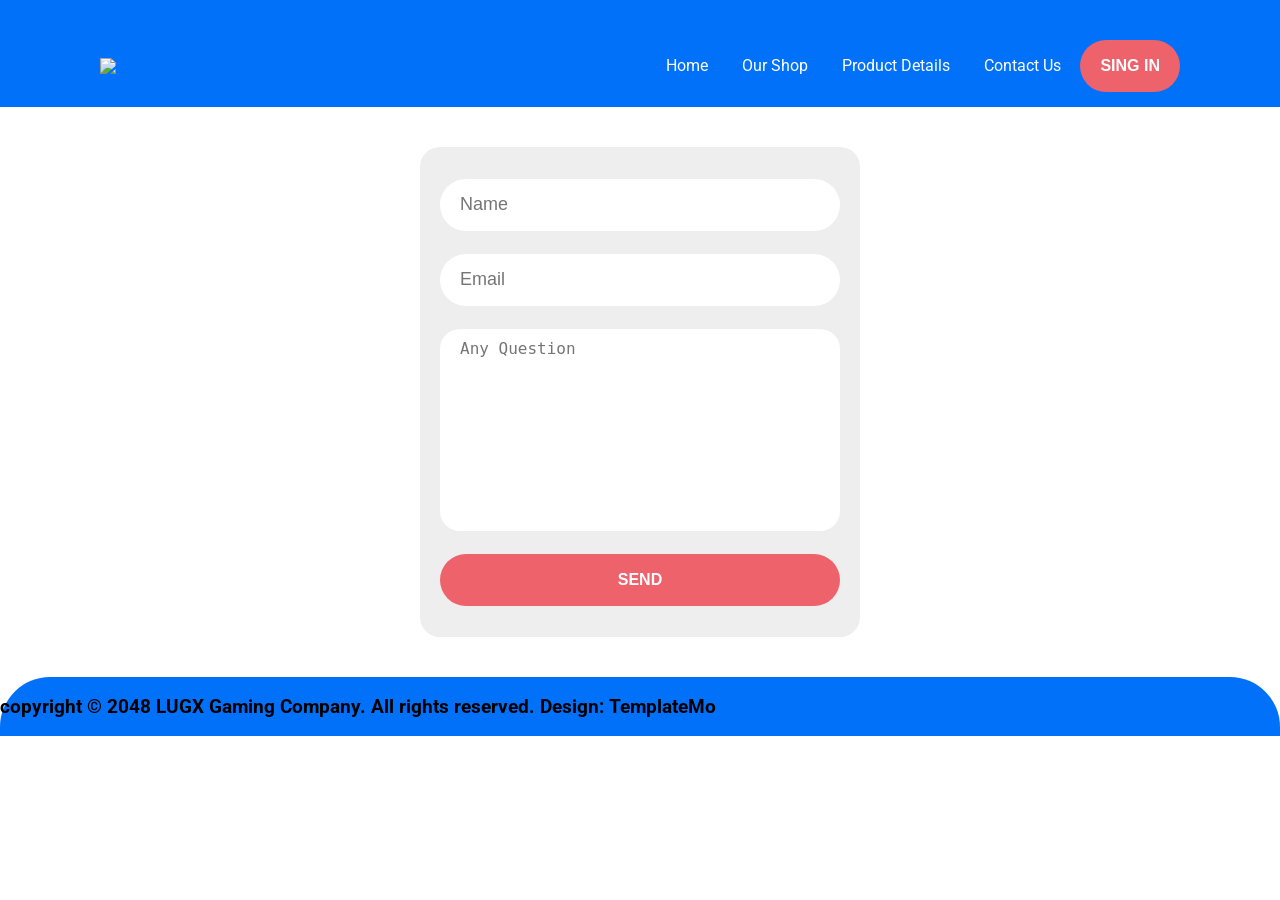
==== contact us.html @ 4f524466 "Add files via upload" ====
<!DOCTYPE html>
<head>
  <title>Contact Us</title>
  <link rel="preconnect" href="https://fonts.googleapis.com" />
  <link rel="preconnect" href="https://fonts.gstatic.com" crossorigin />
  <link
    href="https://fonts.googleapis.com/css2?family=Roboto&display=swap"
    rel="stylesheet"
  />
  <link rel="stylesheet" href="style.css" />
</head>
<body>
  <!--header-->
  <div class="contact-us-header">
    <img class="logo" src="images/logo.png" />
    <div class="header-links">
      <a href="C:\Users\SM-ProTech\OneDrive\Bureau\HTML\TEST.html">Home</a>
      <a href="#">Our Shop</a>
      <a href="#">Product Details </a>
      <a href="#">Contact Us</a>
      <button class="btn">SING IN</button>
    </div>
  </div>
  <div class="form-container">
    <form action="TEST.html">
      <input type="text" placeholder="Name" />
      <input type="email" placeholder="Email" />
      <textarea
        name="question"
        cols="30"
        rows="10"
        placeholder="Any Question"
      ></textarea>
      <button class="btn">Send</button>
    </form>
  </div>
  <!--footer-->
  <div class="footer">
     <h3>copyright © 2048 LUGX Gaming Company. All rights reserved. Design: TemplateMo</h3>
  </div>
</body>
---- style.css ----
body {
    margin: 0%;
    font-family: "Roboto", sans-serif;
  }
  .header {
    background-color: #1f6ac5;
    display: flex;
    justify-content: space-between;
    align-items: center;
    padding: 70px 70px 100px;
  }
  .logo {
    width: 100pc=x;

  }
  .btn {
    border-radius: 50px;
    height: 52px;
    border: none;
    font-weight:600;
    font-size: medium;
    padding: 0 20px;
    background-color: #EE626B;
    color: #fff;
    text-transform: uppercase;
    transition: .3s;

  }
  .btn:hover {
    background-color: #f2858c;
  }

  .header-links a {
    color: white;
    padding: 7px 15px;
    text-decoration: none;
    border-radius: 20px;
  }
  .header-links a:hover {
    background-color: #2386fe;
  }
 
 
  .landing-page {
    background-color: #0171f9;
    display: flex;
    justify-content: space-between;
    padding: 10px 70px 200px;
    align-items: center;
    color: white;
    border-radius: 0 0 80px 80px;
    
  }
  .landing-page-left {
    
    width: 700px;
  }
  .landing-page-left h1{
    font-family: 'Gill Sans', 'Gill Sans MT', Calibri, 'Trebuchet MS', sans-serif;
    font-size: 50px;
  }
  .landing-page-left p {
    color: black;
    font-size: 20px;
    padding: 0px 0px 20px;
  }
  .landing-page-search input {
    border-radius: 50px;
    border: none;
    outline: none;
    height: 50px;
    width: 300px;
    padding: 0 10px;
  }
  .landing-page-search button {
    position: absolute;
    left: 340px;
  }
  .landing-page-container img {
    border-radius: 20px;
    width: 450px;
  }
  .trending-games {
    padding: 100px 50px;
  }
  .trending-games-up {
    display: flex;
    justify-content: space-between;
    align-items: center;
  }
  .trending-games-up h1 {
    margin: 0%;
  }
  .trending-games span {
    color: red;
    text-transform: uppercase;
    font-size: 14px;
  }
  .trending-cards {
    padding-top: 50px;
    display: flex;
    justify-content: space-between;
    
  }
  .card {
    width: 300px;
    background-color: #EEEEEE;
    border-radius: 20px;
  }
  .card img {
    border-radius: 20px 20px 0 0 ;
  }
  
  .card-info {
    display: flex;
    align-items: center;
    justify-content: space-between;
    padding: 5px 25px;
  }
  .shop-log img {
    width: 50px;
    height: 70px;
  }
  .top-games {
    padding: 20px 80px 100px 80px ;
    border-radius: 80px ;
    background-color:#EEEEEE;
    margin: 0%;
  }
  .top-games-up {
    margin: 0%;
    display: flex;
    justify-content: space-between;
    align-items: center;
    padding-bottom: 0px;

  }
  .most-played-cards {
    padding: 20px 10px;
    display: flex;
    justify-content: space-between;
    
  }
  .most-card {
    width: 200px;
    background-color: #EEEEEE;
    border-radius: 20px;  

  }
  .most-card img {
    width: 200px;
    border-radius: 20px 20px 20px 20px ;
  }
  .most-card-info {
    
    align-items: center;
    justify-items:center;
    padding: 5px 25px;
  }
  .top-categories {
    padding: 100px 50px;
  }
  .top-categories-up{
    padding: 20px 220px ;
    justify-items: center;
  }
  .top-categories-cards {
    padding: 50px ;
    display: flex;
    justify-content: space-between;
    gap: 20px;
  }
  .top-card :hover{
    size: 14px;
  }
  .top-card {
    width: 250px;
    background-color: #0171f9;
    border-radius: 20px;

  }
  .top-card img {
    width: 250px;
    border-radius: 20px 20px 20px 20px ;
  }
  .top-card-info {
    
    align-items: center;
    justify-items:center;
    padding: 5px 25px;
  }
  .fin {
    background-color: #0171f9;
    padding: 40px;
    border-radius: 50px 50px 0 0 ;
    justify-items: center;
  }
  .contact-us-header {
    background-color: #0171f9;
    display: flex;
    justify-content: space-between;
    align-items: center;
    padding: 40px 100px 15px;
  }
  .form-container {
    display: flex;
    padding: 40px;
    margin: auto;
    justify-content: center;
    max-width: 1300px;
  }
  .form-container form {
    background-color: #EEEEEE;
    display: flex;
    justify-content: space-around;
    flex-direction: column;
    width: 400px;
    max-width: 400px;
    padding: 20px;
    border-radius: 20px;
    height: 450px;
  }
  
  .form-container form input , textarea {
    outline: none;
    border: none;
    padding-left: 20px;
    font-size: large;
  }
  .form-container input {
    height: 50px;
    border-radius: 50px;
  }

  .form-container textarea {
    border-radius: 20px;
    padding-top: 10px;
    resize: none;
  }    

  .footer {
    background-color: #0171f9;
    border-radius: 50px 50px 0 0;
    display: flex;
    justify-items: center;
    align-items: center;
    margin-bottom: 0;
  }
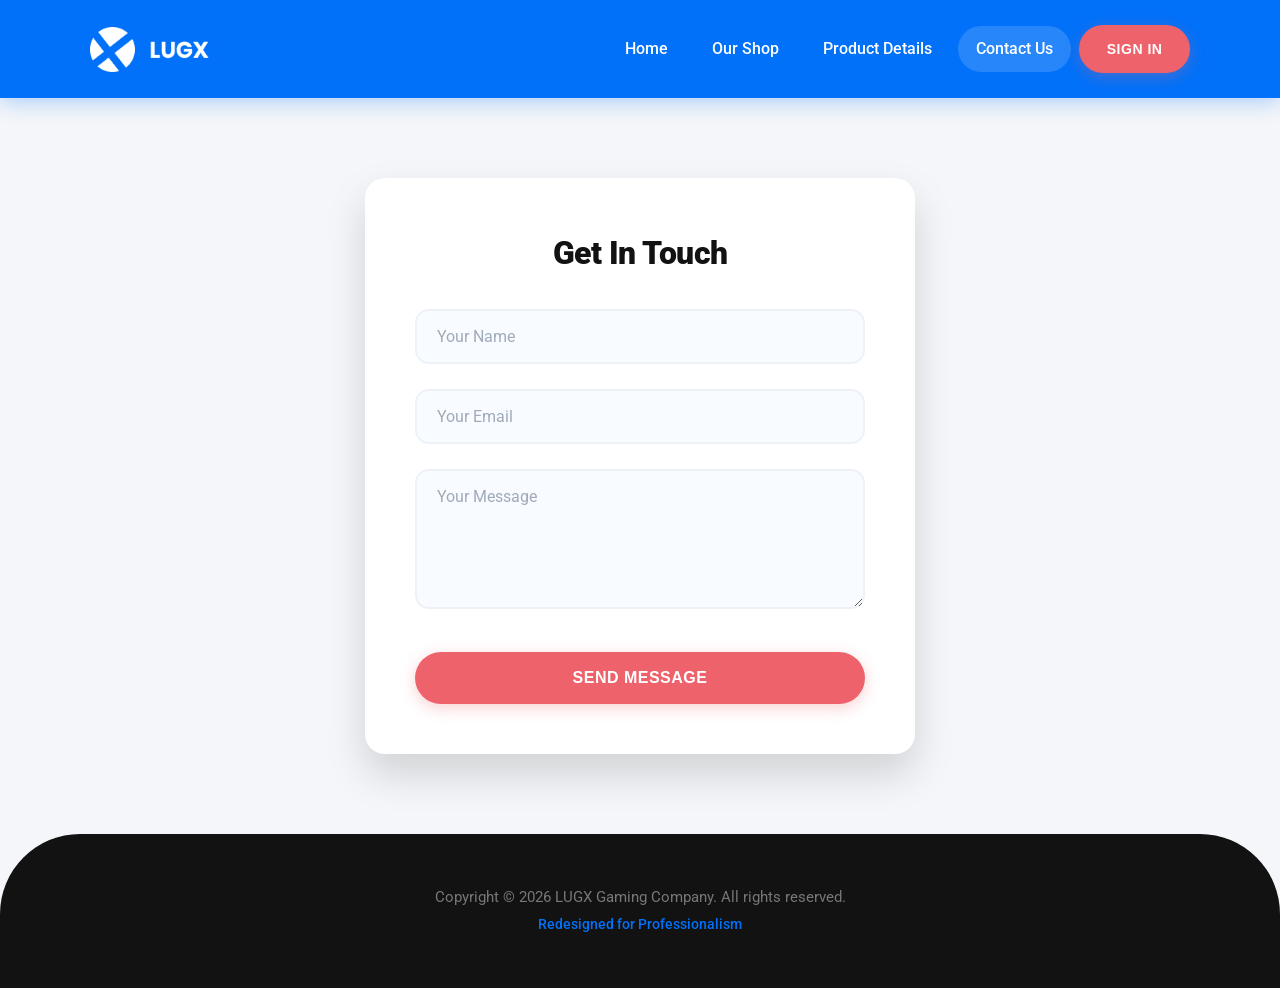
==== commit e0a43e47: "new" ====
--- a/contact us.html
+++ b/contact us.html
@@ -1,41 +1,57 @@
 <!DOCTYPE html>
+<html lang="en">
 <head>
-  <title>Contact Us</title>
+  <meta charset="UTF-8">
+  <meta name="viewport" content="width=device-width, initial-scale=1.0">
+  <title>Contact Us | LUGX STORE</title>
   <link rel="preconnect" href="https://fonts.googleapis.com" />
   <link rel="preconnect" href="https://fonts.gstatic.com" crossorigin />
-  <link
-    href="https://fonts.googleapis.com/css2?family=Roboto&display=swap"
-    rel="stylesheet"
-  />
+  <link href="https://fonts.googleapis.com/css2?family=Roboto:wght@400;500;700;900&display=swap" rel="stylesheet" />
   <link rel="stylesheet" href="style.css" />
 </head>
 <body>
-  <!--header-->
-  <div class="contact-us-header">
-    <img class="logo" src="images/logo.png" />
-    <div class="header-links">
-      <a href="C:\Users\SM-ProTech\OneDrive\Bureau\HTML\TEST.html">Home</a>
+  <!-- Header -->
+  <header class="header">
+    <div class="logo-container">
+      <a href="TEST.html">
+        <img class="logo" src="images/logo.png" alt="LUGX Store Logo" />
+      </a>
+    </div>
+    <nav class="header-links">
+      <a href="TEST.html">Home</a>
       <a href="#">Our Shop</a>
-      <a href="#">Product Details </a>
-      <a href="#">Contact Us</a>
-      <button class="btn">SING IN</button>
-    </div>
-  </div>
-  <div class="form-container">
-    <form action="TEST.html">
-      <input type="text" placeholder="Name" />
-      <input type="email" placeholder="Email" />
-      <textarea
-        name="question"
-        cols="30"
-        rows="10"
-        placeholder="Any Question"
-      ></textarea>
-      <button class="btn">Send</button>
-    </form>
-  </div>
-  <!--footer-->
-  <div class="footer">
-     <h3>copyright © 2048 LUGX Gaming Company. All rights reserved. Design: TemplateMo</h3>
-  </div>
+      <a href="#">Product Details</a>
+      <a href="contact us.html" class="active">Contact Us</a>
+      <button class="btn btn-primary">SIGN IN</button>
+    </nav>
+  </header>
+
+  <main>
+    <section class="contact-section">
+      <div class="form-container">
+        <h2>Get In Touch</h2>
+        <form action="TEST.html" method="GET">
+          <div class="form-group">
+            <input type="text" class="form-control" placeholder="Your Name" required />
+          </div>
+          <div class="form-group">
+            <input type="email" class="form-control" placeholder="Your Email" required />
+          </div>
+          <div class="form-group">
+            <textarea name="question" class="form-control" placeholder="Your Message" required></textarea>
+          </div>
+          <button type="submit" class="btn btn-primary">Send Message</button>
+        </form>
+      </div>
+    </section>
+  </main>
+
+  <!-- Footer -->
+  <footer class="footer">
+    <p>
+      Copyright © 2026 LUGX Gaming Company. All rights reserved.<br>
+      <span class="design-credit">Redesigned for Professionalism</span>
+    </p>
+  </footer>
 </body>
+</html>
--- a/style.css
+++ b/style.css
@@ -1,248 +1,605 @@
+:root {
+  --primary-color: #0171f9;
+  --secondary-color: #ee626b;
+  --secondary-hover: #f2858c;
+  --bg-color: #f4f6f9;
+  --card-bg: #ffffff;
+  --text-dark: #121212;
+  --text-light: #ffffff;
+  --text-muted: #777777;
+  --font-main: "Roboto", sans-serif;
+  --transition: 0.3s ease;
+  --radius-main: 20px;
+  --shadow-sm: 0 4px 12px rgba(0, 0, 0, 0.05);
+  --shadow-md: 0 10px 30px rgba(0, 0, 0, 0.1);
+  --shadow-lg: 0 20px 40px rgba(0, 0, 0, 0.15);
+}
+
+* {
+  box-sizing: border-box;
+  margin: 0;
+  padding: 0;
+}
+
 body {
-    margin: 0%;
-    font-family: "Roboto", sans-serif;
-  }
-  .header {
-    background-color: #1f6ac5;
+  font-family: var(--font-main);
+  background-color: var(--bg-color);
+  color: var(--text-dark);
+  line-height: 1.6;
+}
+
+h1, h2, h3 {
+  font-weight: 900;
+  letter-spacing: -0.5px;
+}
+
+a {
+  text-decoration: none;
+  color: inherit;
+  transition: var(--transition);
+}
+
+img {
+  max-width: 100%;
+  display: block;
+}
+
+/* Header */
+.header {
+  background-color: var(--primary-color);
+  display: flex;
+  justify-content: space-between;
+  align-items: center;
+  padding: 25px 7%;
+  box-shadow: 0 4px 20px rgba(1, 113, 249, 0.3);
+  position: sticky;
+  top: 0;
+  z-index: 100;
+}
+
+.logo {
+  height: 45px;
+  transition: transform var(--transition);
+}
+
+.logo:hover {
+  transform: scale(1.05);
+}
+
+.header-links {
+  display: flex;
+  align-items: center;
+  gap: 8px;
+}
+
+.header-links a {
+  color: var(--text-light);
+  font-weight: 500;
+  padding: 10px 18px;
+  border-radius: 30px;
+}
+
+.header-links a:hover,
+.header-links a.active {
+  background-color: rgba(255, 255, 255, 0.15);
+}
+
+/* Buttons */
+.btn {
+  border-radius: 50px;
+  height: 48px;
+  border: none;
+  font-weight: 700;
+  font-size: 14px;
+  padding: 0 28px;
+  cursor: pointer;
+  text-transform: uppercase;
+  letter-spacing: 0.5px;
+  transition: var(--transition);
+  display: inline-flex;
+  align-items: center;
+  justify-content: center;
+}
+
+.btn-primary {
+  background-color: var(--secondary-color);
+  color: var(--text-light);
+  box-shadow: 0 4px 15px rgba(238, 98, 107, 0.3);
+}
+
+.btn-primary:hover {
+  background-color: var(--secondary-hover);
+  transform: translateY(-2px);
+  box-shadow: 0 8px 20px rgba(238, 98, 107, 0.4);
+}
+
+.btn-secondary {
+  background-color: var(--secondary-color);
+  color: var(--text-light);
+}
+
+.btn-secondary:hover {
+  background-color: var(--secondary-hover);
+}
+
+.btn-outline {
+  background-color: transparent;
+  color: var(--primary-color);
+  border: 2px solid var(--primary-color);
+}
+
+.btn-outline:hover {
+  background-color: var(--primary-color);
+  color: var(--text-light);
+}
+
+.btn-small {
+  height: 40px;
+  padding: 0 20px;
+  font-size: 13px;
+  box-shadow: none;
+  background-color: var(--secondary-color);
+  color: var(--text-light);
+}
+
+.btn-small:hover {
+  background-color: var(--secondary-hover);
+  transform: translateY(-2px);
+}
+
+/* Landing Page */
+.landing-page {
+  background: linear-gradient(135deg, var(--primary-color) 0%, #0056cc 100%);
+  display: flex;
+  justify-content: space-between;
+  align-items: center;
+  padding: 100px 7% 120px;
+  color: var(--text-light);
+  border-radius: 0 0 100px 100px;
+  position: relative;
+  overflow: hidden;
+  box-shadow: 0 20px 40px rgba(1, 113, 249, 0.2);
+}
+
+.landing-page-left {
+  max-width: 550px;
+  z-index: 2;
+}
+
+.subtitle {
+  font-size: 20px;
+  font-weight: 700;
+  text-transform: uppercase;
+  letter-spacing: 1.5px;
+  margin-bottom: 15px;
+  display: block;
+  opacity: 0.9;
+}
+
+.landing-page-left h1 {
+  font-size: 60px;
+  line-height: 1.1;
+  margin-bottom: 25px;
+  text-shadow: 0 4px 15px rgba(0,0,0,0.2);
+}
+
+.landing-page-left p {
+  font-size: 18px;
+  margin-bottom: 40px;
+  opacity: 0.9;
+  line-height: 1.7;
+}
+
+.landing-page-search {
+  position: relative;
+  display: flex;
+  align-items: center;
+  max-width: 450px;
+}
+
+.landing-page-search input {
+  flex: 1;
+  border-radius: 50px;
+  border: none;
+  outline: none;
+  height: 60px;
+  padding: 0 160px 0 25px;
+  font-size: 16px;
+  background-color: var(--text-light);
+  box-shadow: var(--shadow-lg);
+  color: var(--text-dark);
+}
+
+.landing-page-search button {
+  position: absolute;
+  right: 6px;
+  height: 48px;
+}
+
+.landing-page-container {
+  z-index: 2;
+}
+
+.image-wrapper {
+  position: relative;
+}
+
+.image-wrapper::after {
+  content: "";
+  position: absolute;
+  inset: -20px;
+  border-radius: 40px;
+  background: rgba(255, 255, 255, 0.15);
+  z-index: -1;
+  transform: rotate(-4deg);
+}
+
+.landing-page-container img {
+  border-radius: var(--radius-main);
+  max-width: 420px;
+  width: 100%;
+  box-shadow: var(--shadow-lg);
+}
+
+/* Sections Common */
+section {
+  padding: 100px 7%;
+}
+
+.section-heading {
+  margin-bottom: 50px;
+}
+
+.section-heading .tag, .top-categories-up .tag {
+  color: var(--secondary-color);
+  font-weight: 700;
+  font-size: 14px;
+  text-transform: uppercase;
+  letter-spacing: 1px;
+  display: block;
+  margin-bottom: 12px;
+}
+
+.section-title-row, .top-categories-up {
+  display: flex;
+  justify-content: space-between;
+  align-items: center;
+}
+
+.section-title-row h2, .top-categories-up h2 {
+  font-size: 38px;
+  color: var(--text-dark);
+}
+
+/* Trending Cards Grid */
+.trending-cards {
+  display: grid;
+  grid-template-columns: repeat(auto-fill, minmax(280px, 1fr));
+  gap: 30px;
+}
+
+.card {
+  background-color: var(--card-bg);
+  border-radius: var(--radius-main);
+  overflow: hidden;
+  box-shadow: var(--shadow-md);
+  transition: var(--transition);
+}
+
+.card:hover {
+  transform: translateY(-8px);
+  box-shadow: var(--shadow-lg);
+}
+
+.card-img-wrapper {
+  overflow: hidden;
+  height: 250px;
+}
+
+.card img {
+  width: 100%;
+  height: 100%;
+  object-fit: cover;
+  transition: transform 0.5s ease;
+}
+
+.card:hover img {
+  transform: scale(1.08);
+}
+
+.card-info {
+  display: flex;
+  align-items: center;
+  justify-content: space-between;
+  padding: 25px;
+}
+
+.card-name .category {
+  color: var(--text-muted);
+  font-size: 14px;
+  font-weight: 500;
+  display: block;
+  margin-bottom: 6px;
+  text-transform: uppercase;
+}
+
+.card-name h3 {
+  font-size: 22px;
+  margin: 0;
+  color: var(--text-dark);
+}
+
+.shop-log {
+  background-color: #f1f4f8;
+  width: 45px;
+  height: 45px;
+  display: flex;
+  align-items: center;
+  justify-content: center;
+  border-radius: 50%;
+  transition: var(--transition);
+}
+
+.shop-log:hover {
+  background-color: var(--secondary-color);
+  transform: scale(1.1);
+}
+
+.shop-icon-img {
+  width: 22px;
+  height: 22px;
+  object-fit: contain;
+}
+
+/* Most Played Games */
+.top-games {
+  background-color: var(--card-bg);
+  border-radius: 60px;
+  margin: 0 7%;
+  padding: 80px 5%;
+  box-shadow: var(--shadow-md);
+}
+
+.most-played-cards {
+  display: grid;
+  grid-template-columns: repeat(auto-fill, minmax(160px, 1fr));
+  gap: 25px;
+  margin-top: 50px;
+}
+
+.most-card {
+  text-align: center;
+}
+
+.most-card img {
+  width: 100%;
+  border-radius: var(--radius-main);
+  margin-bottom: 20px;
+  box-shadow: var(--shadow-sm);
+  transition: var(--transition);
+}
+
+.most-card:hover img {
+  transform: scale(1.04);
+  box-shadow: var(--shadow-md);
+}
+
+.most-card-name {
+  margin-bottom: 15px;
+}
+
+.most-card-name .category {
+  color: var(--text-muted);
+  font-size: 13px;
+  display: block;
+  margin-bottom: 5px;
+  text-transform: uppercase;
+}
+
+.most-card-name h3 {
+  font-size: 18px;
+  margin: 0;
+  color: var(--text-dark);
+}
+
+/* Top Categories */
+.top-categories-up {
+  text-align: center;
+  flex-direction: column;
+  margin-bottom: 60px;
+}
+
+.top-categories-up h2 {
+  font-size: 38px;
+}
+
+.top-categories-cards {
+  display: grid;
+  grid-template-columns: repeat(auto-fill, minmax(200px, 1fr));
+  gap: 25px;
+}
+
+.top-card {
+  position: relative;
+  border-radius: var(--radius-main);
+  overflow: hidden;
+  background-color: var(--primary-color);
+  transition: var(--transition);
+  height: 220px;
+}
+
+.top-card:hover {
+  transform: translateY(-6px);
+  box-shadow: 0 15px 35px rgba(1, 113, 249, 0.35);
+}
+
+.top-card img {
+  width: 100%;
+  height: 100%;
+  object-fit: cover;
+  opacity: 0.5;
+  transition: var(--transition);
+}
+
+.top-card:hover img {
+  opacity: 0.35;
+  transform: scale(1.1);
+}
+
+.top-card-info {
+  position: absolute;
+  top: 50%;
+  left: 50%;
+  transform: translate(-50%, -50%);
+  z-index: 10;
+  text-align: center;
+  width: 100%;
+  padding: 0 15px;
+}
+
+.top-card-info h3 {
+  color: var(--text-light);
+  font-size: 24px;
+  margin: 0;
+  text-shadow: 0 4px 15px rgba(0,0,0,0.6);
+}
+
+/* Contact Page Form */
+.contact-section {
+  padding: 80px 7%;
+  min-height: calc(100vh - 180px);
+  display: flex;
+  align-items: center;
+  justify-content: center;
+  background-color: var(--bg-color);
+}
+
+.form-container {
+  background-color: var(--card-bg);
+  width: 100%;
+  max-width: 550px;
+  padding: 50px;
+  border-radius: var(--radius-main);
+  box-shadow: var(--shadow-lg);
+  text-align: center;
+}
+
+.form-container h2 {
+  font-size: 32px;
+  margin-bottom: 30px;
+  color: var(--text-dark);
+}
+
+.form-group {
+  margin-bottom: 25px;
+  text-align: left;
+}
+
+.form-control {
+  width: 100%;
+  padding: 16px 20px;
+  border-radius: 14px;
+  border: 2px solid #eef2f6;
+  background-color: #f8fbff;
+  font-family: inherit;
+  font-size: 16px;
+  transition: var(--transition);
+  outline: none;
+  color: var(--text-dark);
+}
+
+.form-control::placeholder {
+  color: #a0aab8;
+}
+
+.form-control:focus {
+  border-color: var(--primary-color);
+  background-color: #fff;
+  box-shadow: 0 5px 15px rgba(1, 113, 249, 0.08);
+}
+
+textarea.form-control {
+  resize: vertical;
+  min-height: 140px;
+}
+
+.form-container .btn {
+  width: 100%;
+  margin-top: 10px;
+  height: 52px;
+  font-size: 16px;
+}
+
+/* Footer */
+.footer {
+  background-color: var(--text-dark);
+  color: var(--text-muted);
+  text-align: center;
+  padding: 50px 7%;
+  border-radius: 80px 80px 0 0;
+}
+
+.footer p {
+  font-size: 15px;
+  line-height: 1.8;
+}
+
+.design-credit {
+  color: var(--primary-color);
+  font-weight: 500;
+  font-size: 14px;
+}
+
+/* Responsive Variables */
+@media (max-width: 1024px) {
+  .landing-page-left h1 {
+    font-size: 50px;
+  }
+}
+
+@media (max-width: 850px) {
+  .header-links a {
+    display: none;
+  }
+  .header-links .btn {
     display: flex;
-    justify-content: space-between;
-    align-items: center;
-    padding: 70px 70px 100px;
-  }
-  .logo {
-    width: 100pc=x;
-
-  }
-  .btn {
-    border-radius: 50px;
-    height: 52px;
-    border: none;
-    font-weight:600;
-    font-size: medium;
-    padding: 0 20px;
-    background-color: #EE626B;
-    color: #fff;
-    text-transform: uppercase;
-    transition: .3s;
-
-  }
-  .btn:hover {
-    background-color: #f2858c;
-  }
-
-  .header-links a {
-    color: white;
-    padding: 7px 15px;
-    text-decoration: none;
-    border-radius: 20px;
-  }
-  .header-links a:hover {
-    background-color: #2386fe;
-  }
- 
- 
+  }
   .landing-page {
-    background-color: #0171f9;
-    display: flex;
-    justify-content: space-between;
-    padding: 10px 70px 200px;
-    align-items: center;
-    color: white;
-    border-radius: 0 0 80px 80px;
-    
+    flex-direction: column;
+    text-align: center;
+    padding-top: 60px;
+    border-radius: 0 0 60px 60px;
   }
   .landing-page-left {
-    
-    width: 700px;
-  }
-  .landing-page-left h1{
-    font-family: 'Gill Sans', 'Gill Sans MT', Calibri, 'Trebuchet MS', sans-serif;
-    font-size: 50px;
-  }
-  .landing-page-left p {
-    color: black;
-    font-size: 20px;
-    padding: 0px 0px 20px;
+    margin-bottom: 50px;
+  }
+  .landing-page-search {
+    margin: 0 auto;
+  }
+  .section-title-row {
+    flex-direction: column;
+    gap: 20px;
+    align-items: flex-start;
+  }
+  .top-games {
+    margin: 0;
+    border-radius: 0;
+  }
+  section {
+    padding: 80px 5%;
+  }
+}
+
+@media (max-width: 500px) {
+  .landing-page-left h1 {
+    font-size: 40px;
   }
   .landing-page-search input {
-    border-radius: 50px;
-    border: none;
-    outline: none;
-    height: 50px;
-    width: 300px;
-    padding: 0 10px;
+    padding: 0 130px 0 20px;
+    font-size: 14px;
   }
   .landing-page-search button {
-    position: absolute;
-    left: 340px;
-  }
-  .landing-page-container img {
-    border-radius: 20px;
-    width: 450px;
-  }
-  .trending-games {
-    padding: 100px 50px;
-  }
-  .trending-games-up {
-    display: flex;
-    justify-content: space-between;
-    align-items: center;
-  }
-  .trending-games-up h1 {
-    margin: 0%;
-  }
-  .trending-games span {
-    color: red;
-    text-transform: uppercase;
-    font-size: 14px;
-  }
-  .trending-cards {
-    padding-top: 50px;
-    display: flex;
-    justify-content: space-between;
-    
-  }
-  .card {
-    width: 300px;
-    background-color: #EEEEEE;
-    border-radius: 20px;
-  }
-  .card img {
-    border-radius: 20px 20px 0 0 ;
-  }
-  
-  .card-info {
-    display: flex;
-    align-items: center;
-    justify-content: space-between;
-    padding: 5px 25px;
-  }
-  .shop-log img {
-    width: 50px;
-    height: 70px;
-  }
-  .top-games {
-    padding: 20px 80px 100px 80px ;
-    border-radius: 80px ;
-    background-color:#EEEEEE;
-    margin: 0%;
-  }
-  .top-games-up {
-    margin: 0%;
-    display: flex;
-    justify-content: space-between;
-    align-items: center;
-    padding-bottom: 0px;
-
-  }
-  .most-played-cards {
-    padding: 20px 10px;
-    display: flex;
-    justify-content: space-between;
-    
-  }
-  .most-card {
-    width: 200px;
-    background-color: #EEEEEE;
-    border-radius: 20px;  
-
-  }
-  .most-card img {
-    width: 200px;
-    border-radius: 20px 20px 20px 20px ;
-  }
-  .most-card-info {
-    
-    align-items: center;
-    justify-items:center;
-    padding: 5px 25px;
-  }
-  .top-categories {
-    padding: 100px 50px;
-  }
-  .top-categories-up{
-    padding: 20px 220px ;
-    justify-items: center;
-  }
-  .top-categories-cards {
-    padding: 50px ;
-    display: flex;
-    justify-content: space-between;
-    gap: 20px;
-  }
-  .top-card :hover{
-    size: 14px;
-  }
-  .top-card {
-    width: 250px;
-    background-color: #0171f9;
-    border-radius: 20px;
-
-  }
-  .top-card img {
-    width: 250px;
-    border-radius: 20px 20px 20px 20px ;
-  }
-  .top-card-info {
-    
-    align-items: center;
-    justify-items:center;
-    padding: 5px 25px;
-  }
-  .fin {
-    background-color: #0171f9;
-    padding: 40px;
-    border-radius: 50px 50px 0 0 ;
-    justify-items: center;
-  }
-  .contact-us-header {
-    background-color: #0171f9;
-    display: flex;
-    justify-content: space-between;
-    align-items: center;
-    padding: 40px 100px 15px;
-  }
-  .form-container {
-    display: flex;
-    padding: 40px;
-    margin: auto;
-    justify-content: center;
-    max-width: 1300px;
-  }
-  .form-container form {
-    background-color: #EEEEEE;
-    display: flex;
-    justify-content: space-around;
-    flex-direction: column;
-    width: 400px;
-    max-width: 400px;
-    padding: 20px;
-    border-radius: 20px;
-    height: 450px;
-  }
-  
-  .form-container form input , textarea {
-    outline: none;
-    border: none;
-    padding-left: 20px;
-    font-size: large;
-  }
-  .form-container input {
-    height: 50px;
-    border-radius: 50px;
-  }
-
-  .form-container textarea {
-    border-radius: 20px;
-    padding-top: 10px;
-    resize: none;
-  }    
-
-  .footer {
-    background-color: #0171f9;
-    border-radius: 50px 50px 0 0;
-    display: flex;
-    justify-items: center;
-    align-items: center;
-    margin-bottom: 0;
-  }
+    padding: 0 15px;
+    font-size: 12px;
+  }
+}
